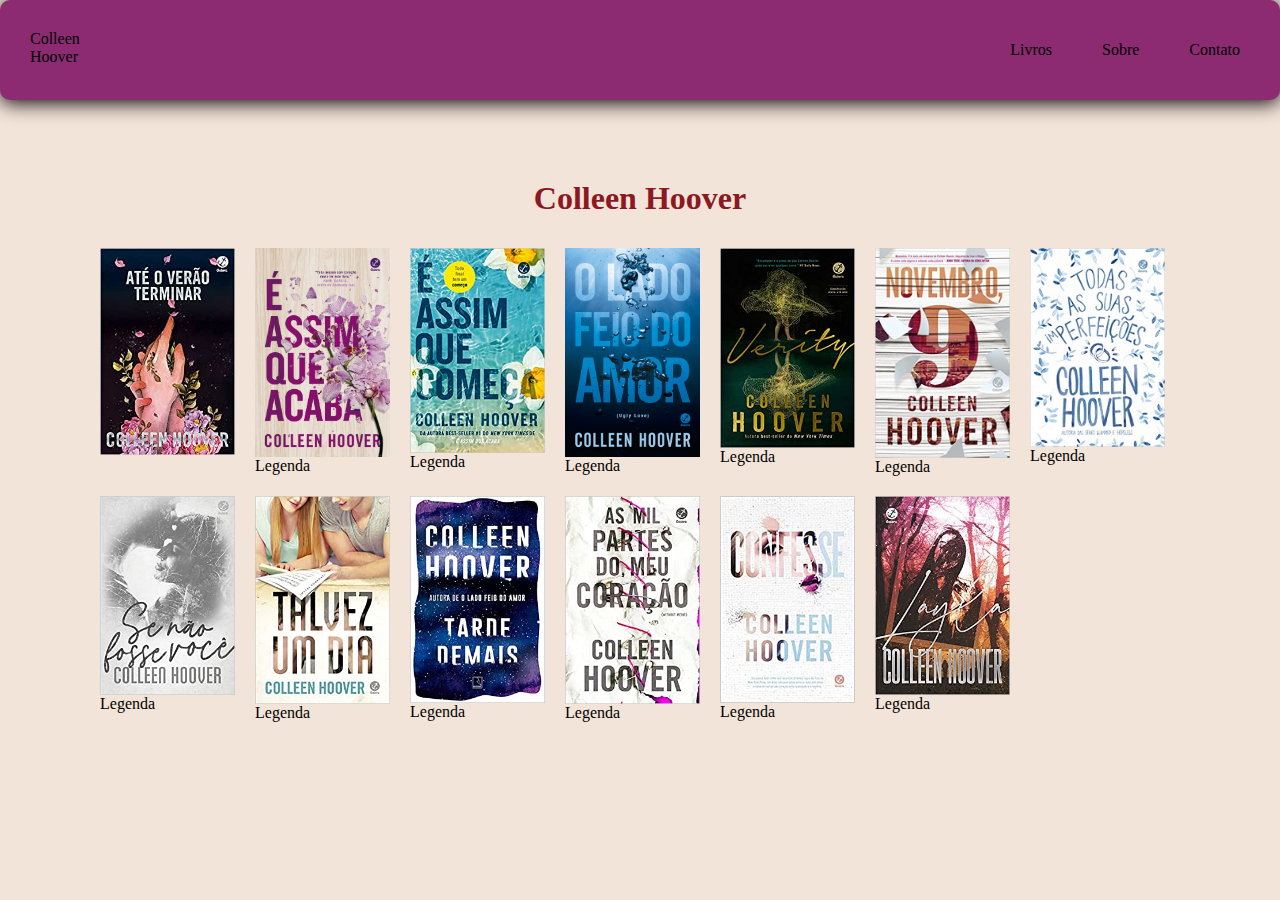
==== index.html @ 3963ea9f "FirstCommit" ====
<!DOCTYPE html>
<html lang="pt-br">
<head>
    <meta charset="UTF-8">
    <meta http-equiv="X-UA-Compatible" content="IE=edge">
    <meta name="viewport" content="width=device-width, initial-scale=1.0">
    <title>Document</title>
    <link rel="stylesheet" href="style.css">
</head>
<body>
   <header class="header">
    <a href="/" class="logo">Colleen Hoover</a>
    <nav>
        <ul class="menu">
            <li><a href="Livros.html">Livros</a></li>
            <li><a href="/">Sobre</a></li>
            <li><a href="/">Contato</a></li>
        </ul>
    </nav>
   </header>
   <h1> Colleen Hoover</h1>
   <section class="flex">
    <div >
         <img src="imagens/ateoveraoterminar.jpg" alt="livros" >
        
    </div>
    <div >
          <img src="imagens/eassimqueacaba.jpg" alt="livros">
        <p>Legenda</p>
    </div>
    <div>
          <img src="imagens/eassimquecomeca.jpg" alt="livros">
        <p>Legenda</p>
    </div>
    <div>
        <img src="imagens/oladofeiodoamor.jpg" alt="livros">
        <p>Legenda</p>
    </div>
    <div>
        <img src="imagens/verity.jpg" alt="livros">
        <p>Legenda</p>
    </div>
    <div>
        <img src="imagens/novembro9.jpg" alt="livros">
        <p>Legenda</p>
    </div>
    <div>
        <img src="imagens/todassuasimpericoes.jpg" alt="livros">
        <p>Legenda</p>
    </div>
    <div>
        <img src="imagens/senaofossevoce.jpg" alt="livros">
        <p>Legenda</p>
    </div>
    <div>
        <img src="imagens/talvezumdia.jpg" alt="livros">
        <p>Legenda</p>
    </div>
    <div>
        <img src="imagens/tardedemais.jpg" alt="livros">
        <p>Legenda</p>
    </div>
    <div>
        <img src="imagens/asmilpartesdomeucoracao.jpg" alt="livros">
        <p>Legenda</p>
    </div>

    <div>
        <img src="imagens/confesse.jpg" alt="livros">
        <p>Legenda</p>
    </div>
    <div>
        <img src="imagens/layla.jpg" alt="livros">
        <p>Legenda</p>
    </div>
   
   </section>
   </div>
</body>
</html>
---- style.css ----
body, ul, li, p {
    margin: 0px;
    padding: 0x;
    list-style: none;
    font-size: 1em;
    font-family: 'Times New Roman', Times, serif;
    background: #F2E4D8;
}
h1 {
    text-align: center;
    margin-top: 80px;
    color: #8C1822;

}



a { 
    text-decoration: none;
    color: rgb(0, 0, 0);
   
    
}

.header {
  background-color:#8C2B72;
    display: flex;
    flex-wrap: wrap;
    justify-content: space-between;
    align-items: center;
    padding: 20px;
    border-radius: 10px;
    box-shadow: 0px 3px 20px #070006;
   
 
}
.logo { 
    width: 40px;
    height: 40px;
 
}

.menu {
    display: flex;
    background-color: #8C2B72;
    
   
}

menu, li {
    margin-left: 10px;
}

menu, li, a {
        display: block;
        padding: 10px;
        background-color: #8C2B72;
        
}

img {
    max-width: 135px;
    display: block;
    
}

.flex {
    display: flex;
    flex-wrap: wrap;
    max-width: 1100px;
    margin: 0 auto;
}

.flex > div {
    flex: 1, 1, 150px;
    margin: 10px;
}
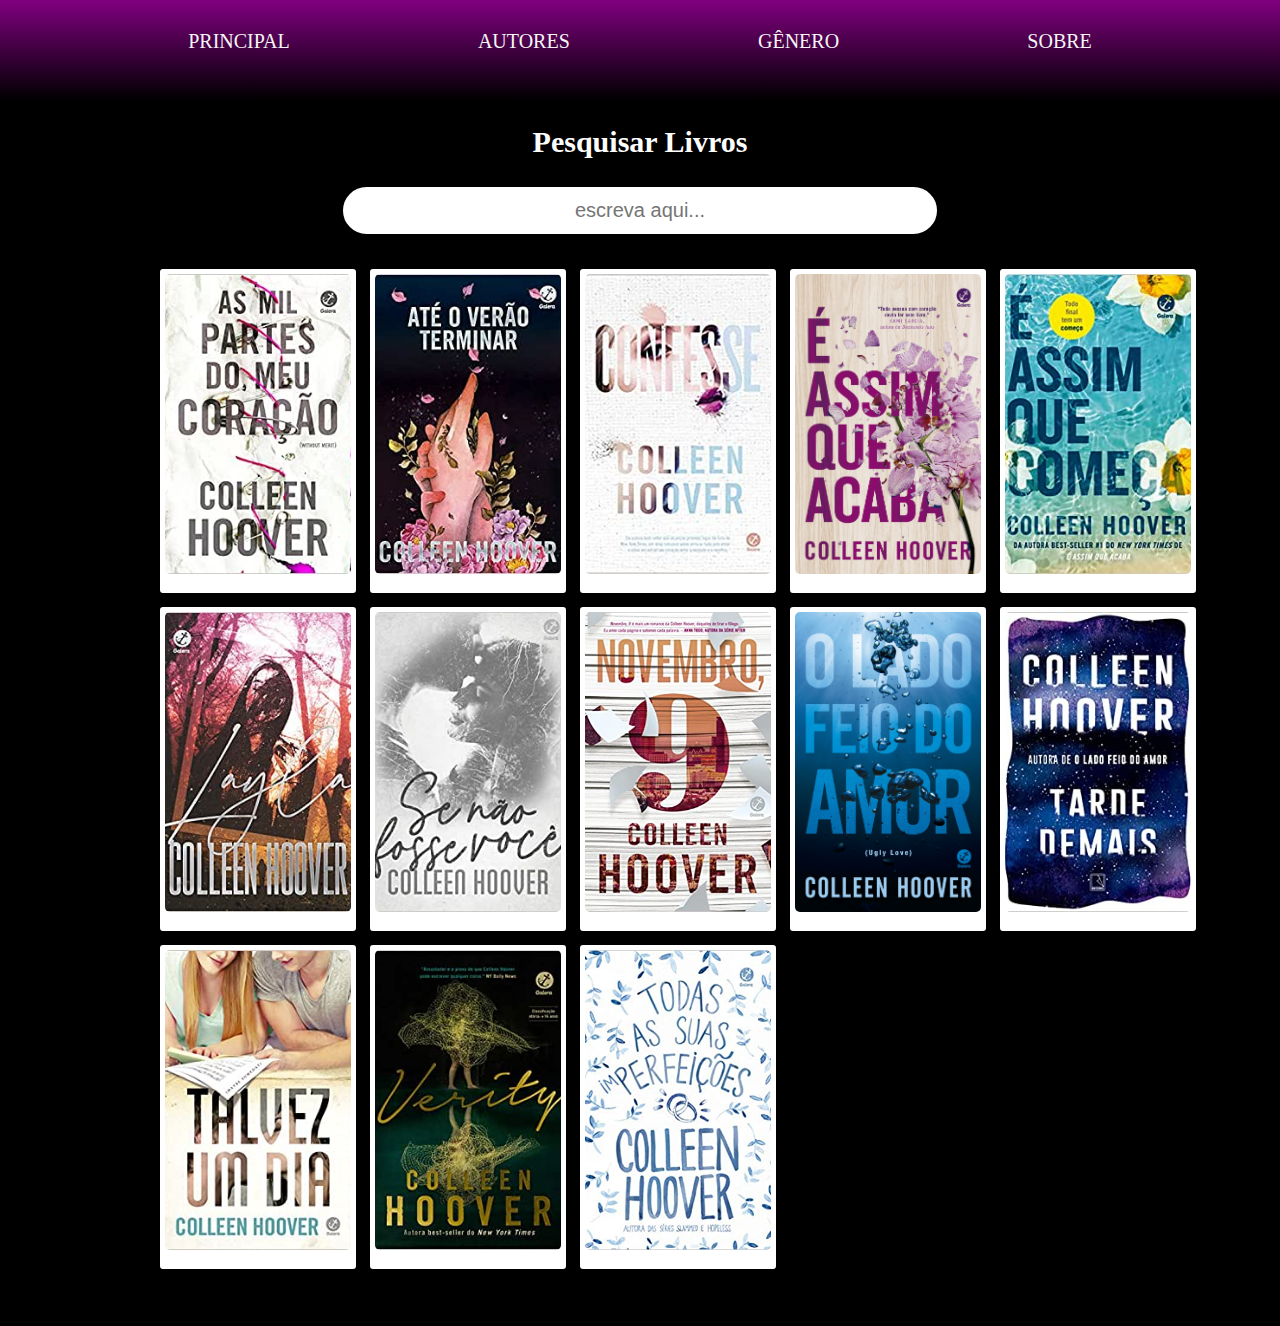
==== commit 6f674644: "Atualizações" ====
--- a/index.html
+++ b/index.html
@@ -8,73 +8,94 @@
     <link rel="stylesheet" href="style.css">
 </head>
 <body>
-   <header class="header">
-    <a href="/" class="logo">Colleen Hoover</a>
-    <nav>
-        <ul class="menu">
-            <li><a href="Livros.html">Livros</a></li>
-            <li><a href="/">Sobre</a></li>
-            <li><a href="/">Contato</a></li>
+
+    <nav class="navbar">
+        <ul class="elementos">
+          <li class="nav-el">PRINCIPAL</li>
+          <li class="nav-el">AUTORES</li>
+          <li class="nav-el">GÊNERO</li>
+          <li class="nav-el">SOBRE</li>
         </ul>
+        <div class="botao">
+            <div class="linhas">
+              <div class="span"></div>
+              <div class="span"></div>
+              <div class="span"></div>
+            </div>
+          </div>
     </nav>
-   </header>
-   <h1> Colleen Hoover</h1>
-   <section class="flex">
-    <div >
-         <img src="imagens/ateoveraoterminar.jpg" alt="livros" >
-        
+      
+    <div class="container">
+        <h1 class="heading"> Pesquisar Livros</h1>
+
+        <input type="text" placeholder="escreva aqui..." id="search-box">
+
+        <div class="image-container">
+            <div class="image" data-title="as mil partes do meu coração">
+            <img src="imagens/asmilpartesdomeucoracao.jpg"
+                alt="">
+            <h3></h3>
+            </div>
+
+            <div class="image" data-title="ateoveraoterminar">
+                <img src="imagens/ateoveraoterminar.jpg" alt="">
+                <h3></h3>
+            </div>
+
+            <div class="image" data-title="confesse">
+                <img src="imagens/confesse.jpg" alt="">
+                <h3></h3>
+            </div>
+
+
+            <div class="image" data-title="carro">
+                <img src="imagens/eassimqueacaba.jpg" alt="">
+                <h3></h3>
+            </div>
+
+            <div class="image" data-title="gatinho">
+                <img src="imagens/eassimquecomeca.jpg" alt="">
+                <h3></h3>
+            </div>
+
+            <div class="image" data-title="comida">
+                <img src="imagens/layla.jpg" alt="">
+                <h3></h3>
+            </div>
+
+            <div class="image" data-title="carro">
+                <img src="imagens/senaofossevoce.jpg" alt="">
+                <h3></h3>
+            </div>
+
+            <div class="image" data-title="comida">
+                <img src="imagens/novembro9.jpg" alt="">
+                <h3></h3>
+            </div>
+
+            <div class="image" data-title="gatinho">
+                <img src="imagens/oladofeiodoamor.jpg" alt="">
+                <h3></h3>
+            </div>
+            <div class="image" data-title="gatinho">
+                <img src="imagens/tardedemais.jpg" alt="">
+                <h3></h3>
+            </div>
+            <div class="image" data-title="gatinho">
+                <img src="imagens/talvezumdia.jpg" alt="">
+                <h3></h3>
+            </div>
+            <div class="image" data-title="gatinho">
+                <img src="imagens/verity.jpg" alt="">
+                <h3></h3>
+            </div>
+            <div class="image" data-title="gatinho">
+                <img src="imagens/todassuasimpericoes.jpg" alt="">
+                <h3></h3>
+            </div>
+        </div>
     </div>
-    <div >
-          <img src="imagens/eassimqueacaba.jpg" alt="livros">
-        <p>Legenda</p>
-    </div>
-    <div>
-          <img src="imagens/eassimquecomeca.jpg" alt="livros">
-        <p>Legenda</p>
-    </div>
-    <div>
-        <img src="imagens/oladofeiodoamor.jpg" alt="livros">
-        <p>Legenda</p>
-    </div>
-    <div>
-        <img src="imagens/verity.jpg" alt="livros">
-        <p>Legenda</p>
-    </div>
-    <div>
-        <img src="imagens/novembro9.jpg" alt="livros">
-        <p>Legenda</p>
-    </div>
-    <div>
-        <img src="imagens/todassuasimpericoes.jpg" alt="livros">
-        <p>Legenda</p>
-    </div>
-    <div>
-        <img src="imagens/senaofossevoce.jpg" alt="livros">
-        <p>Legenda</p>
-    </div>
-    <div>
-        <img src="imagens/talvezumdia.jpg" alt="livros">
-        <p>Legenda</p>
-    </div>
-    <div>
-        <img src="imagens/tardedemais.jpg" alt="livros">
-        <p>Legenda</p>
-    </div>
-    <div>
-        <img src="imagens/asmilpartesdomeucoracao.jpg" alt="livros">
-        <p>Legenda</p>
-    </div>
-
-    <div>
-        <img src="imagens/confesse.jpg" alt="livros">
-        <p>Legenda</p>
-    </div>
-    <div>
-        <img src="imagens/layla.jpg" alt="livros">
-        <p>Legenda</p>
-    </div>
-   
-   </section>
-   </div>
+        <script src="js/main.js"></script>
+        <script src="script.js"></script>
 </body>
 </html>--- a/style.css
+++ b/style.css
@@ -1,79 +1,182 @@
-body, ul, li, p {
-    margin: 0px;
-    padding: 0x;
-    list-style: none;
-    font-size: 1em;
-    font-family: 'Times New Roman', Times, serif;
-    background: #F2E4D8;
-}
-h1 {
-    text-align: center;
-    margin-top: 80px;
-    color: #8C1822;
-
+* {
+    box-sizing: border-box;
+    padding: 0;
+    margin: 0;
 }
 
 
-
-a { 
-    text-decoration: none;
-    color: rgb(0, 0, 0);
+.elementos {
+    display: flex;
+    justify-content: space-evenly;
+    list-style: none;
+    padding-top: 30px;
+    padding-bottom: 30px;
+    color: whitesmoke;
+    font-weight: 500;
+    height: 100px;
+    font-size: 20px;
+    font-family:Georgia, 'Times New Roman', Times, serif;
+    background-image: linear-gradient( to bottom, purple, black );
    
-    
+    transition: 0.5s cubic-bezier(0.075, 0.82, 0.165, 1);
+}
+.linhas {
+    cursor: pointer;
+}
+.span {
+    width: 30px;
+    height: 4px;
+    background-color: rgb(255, 255, 255);
+    margin-bottom: 5px;
+    border-radius: 2px;
+    transition: 0.5s cubic-bezier(0.23, 1, 0.320, 1);
+}
+.botao {
+    display: none;
 }
 
-.header {
-  background-color:#8C2B72;
-    display: flex;
-    flex-wrap: wrap;
-    justify-content: space-between;
-    align-items: center;
-    padding: 20px;
-    border-radius: 10px;
-    box-shadow: 0px 3px 20px #070006;
-   
- 
+@media (max-width: 450px) {
+    .elementos {
+      flex-direction: column;
+      align-items: center;
+      position: absolute;
+      margin: 0;
+      padding: 20px;
+      width: 35%;
+      height: 100%;
+      transform: translateX(-100%);
+    }
+    .botao {
+        display: flex;
+        flex-direction: column;
+        align-items: flex-start;
+        margin-left: 20px;
+        padding-top: 20px;
+    }
 }
-.logo { 
-    width: 40px;
-    height: 40px;
- 
+.barra-lateral {
+    transform: translateX(0px);
+}
+.linha-0 {
+    transform: rotate(45deg) translate(4.5px, 12px);
+  }
+  
+  .linha-1 {
+    transform: scale(0);
+  }
+  
+  .linha-2 {
+    transform: rotate(-45deg) translateY(-7.5px);
+}
+  
+
+
+body {
+    background-color: #000;
 }
 
-.menu {
-    display: flex;
-    background-color: #8C2B72;
-    
+.container {
+    padding: 25px 10%;
+    text-align: center;
+}
+
+.container .heading {
+    font-size: 30px;
+    padding-bottom: 25px;
+    color: #fff;
+}
+
+.container #search-box {
+    width: 600px;
+    border: 3px solid #000;
+    padding: 12px 15px;
+    font-size: 20px;
+    text-align: center;
+    border-radius: 30px;
+}
+
+.container .image-container {
+    display: grid;
+    grid-template-columns: repeat(5,1fr);
+    gap: 10px;
+    padding: 30px;
+}
+
+@keyframes fadeIn {
+    0% {
+        transform: scale(0.7) translateY(-10px);
+        opacity: 0;
+    }
+}
+.container .image-container .image {
+    padding: 5px;
+    background-color: #fff;
+    box-shadow: 0 5px 10px rgba(0, 0, 0, 0.1);
+    border: 2px solid #000;
+    width: 200px;
+    border-radius: 5px;
+    animation: fadeIn 0.2s linear;
+    cursor: pointer;
+}
+
+.container .image-container .image img {
+    height: 300px;
+    width: 100%;
+    object-fit: cover;
+    margin-bottom: 10px;
+    border-radius: 5px;
+}
+
+.container .image-container .image img:hover {
+  transform: scale(1.1);
    
 }
 
-menu, li {
-    margin-left: 10px;
+.container .image-container .image h3 {
+    font-size: 15px;
+    color: #2c3e50;
 }
 
-menu, li, a {
-        display: block;
-        padding: 10px;
-        background-color: #8C2B72;
-        
+@media (max-width: 1200px) {
+
+    .container .image-container {
+        display: grid;
+        grid-template-columns: repeat(4,2fr);
+        padding: 25px 20px;
+    }
+
+    .container .image-container .image {
+        width: 90%;
+    }
+
+    .container #search-box {
+        width: 100%;
+    }
 }
 
-img {
-    max-width: 135px;
-    display: block;
-    
+@media (max-width: 900px) {
+    .container .image-container {
+        display: grid;
+        grid-template-columns: repeat(3,2fr);
+        padding: 25px 20px;
+    }
+    .container .image-container .image {
+        width: 100%;
+    }
 }
 
-.flex {
-    display: flex;
-    flex-wrap: wrap;
-    max-width: 1100px;
-    margin: 0 auto;
-}
-
-.flex > div {
-    flex: 1, 1, 150px;
-    margin: 10px;
+@media (max-width: 720px) {
+    .container .image-container {
+        display: grid;
+        grid-template-columns: repeat(2,1fr);
+        padding: 15px 5px;
+        
+       
+    }
+    .container .image-container .image {
+        width: 100%;
+        
+    }
 }
 
 
